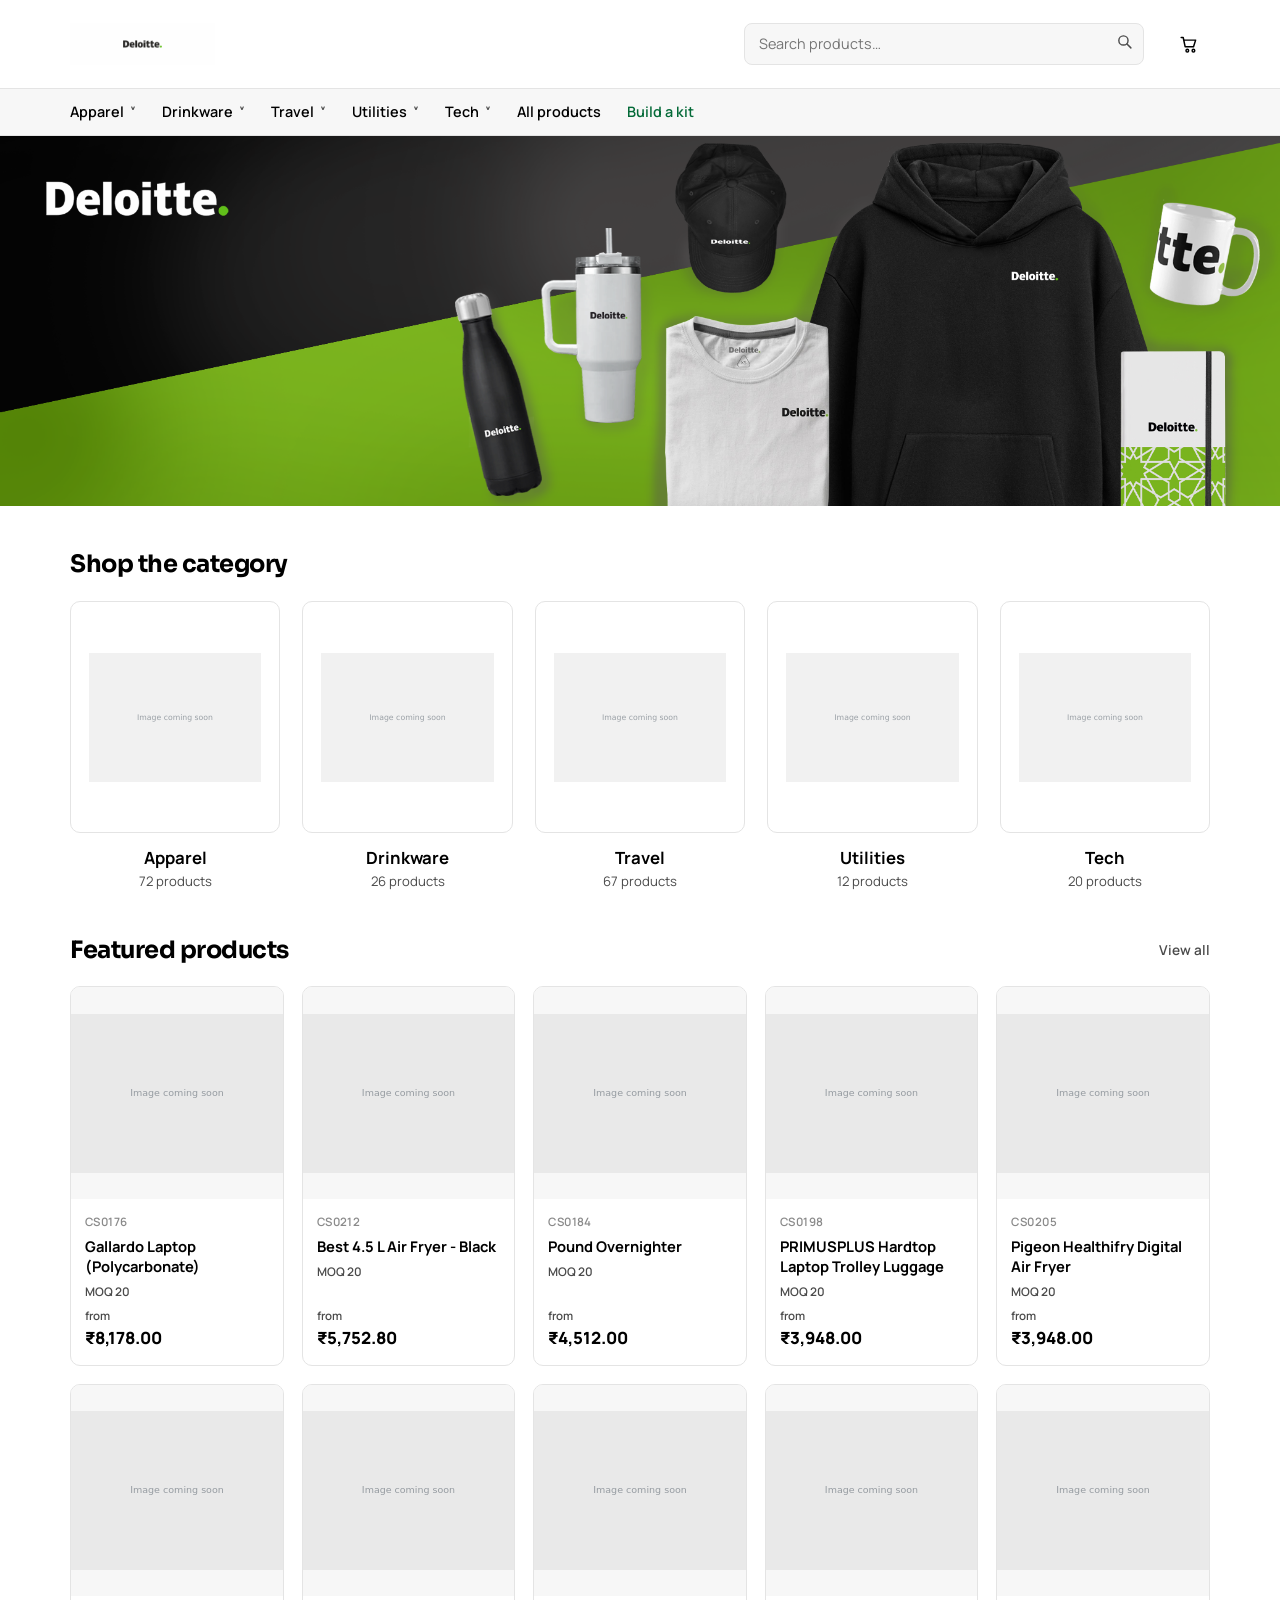
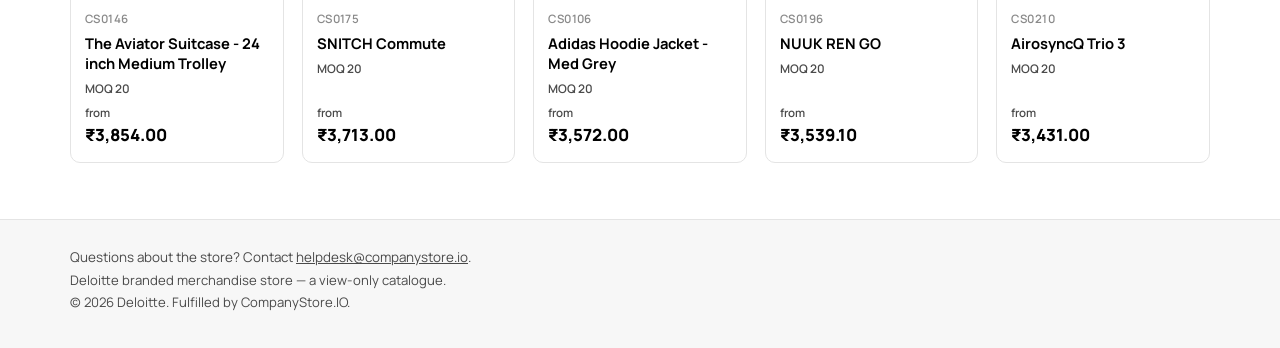
==== index.html @ 4c3ef9e9 "Deloitte B2B view-only catalogue" ====
<!doctype html>
<html lang="en">
<head>
<meta charset="utf-8">
<meta name="viewport" content="width=device-width,initial-scale=1">
<meta name="robots" content="noindex,nofollow">
<title>Deloitte Merchandise Store</title>
<link rel="preconnect" href="https://fonts.googleapis.com">
<link rel="preconnect" href="https://fonts.gstatic.com" crossorigin>
<link href="https://fonts.googleapis.com/css2?family=Sora:wght@400;500;600;700;800&family=Manrope:wght@400;500;600;700&display=swap" rel="stylesheet">
<link rel="stylesheet" href="assets/css/app.css">
</head>
<body>
<main>
  <section id="hero"></section>

  <div class="wrap">
    <div id="banners"></div>

    <section class="home-sec">
      <h2>Shop the category</h2>
      <div class="cat-tiles" id="cats"></div>
    </section>

    <section class="home-sec">
      <div class="row-between" style="margin-bottom:22px">
        <h2 style="margin:0">Featured products</h2>
        <a class="link-quiet" href="all.html">View all</a>
      </div>
      <div class="grid grid-5" id="featured"></div>
    </section>
  </div>
</main>

<script src="assets/js/app.js"></script>
<script>
(async function () {
  await Catalog.load();
  mount();
  paintHero();
  paintBanners();

  const counts = {};
  for (const p of Catalog.products) counts[p.category] = (counts[p.category] || 0) + 1;

  /* Each category is shown by its dearest product, which is reliably the one
     photographed well enough to carry a tile. */
  document.getElementById('cats').append(...Catalog.categories.map(c => {
    const rep = Catalog.products
      .filter(p => p.category === c.slug)
      .sort((a, b) => b.base_price - a.base_price)[0];
    return el('a', { class: 'cat-tile', href: 'category.html?cat=' + encodeURIComponent(c.slug) },
      el('div', { class: 'cat-tile-img' },
        rep ? el('img', { src: rep.image, alt: '', loading: 'lazy' }) : null),
      el('div', { class: 'cat-tile-label' }, c.label),
      el('div', { class: 'small muted' }, `${counts[c.slug] || 0} products`));
  }));

  // One representative product per subcategory, dearest first, capped at 10.
  const seen = new Set(), picks = [];
  for (const p of [...Catalog.products].sort((a, b) => b.base_price - a.base_price)) {
    if (seen.has(p.subcategory)) continue;
    seen.add(p.subcategory);
    picks.push(p);
    if (picks.length === 10) break;
  }
  document.getElementById('featured').append(...picks.map(productCard));
})();

/* First active banner is the hero. Falls back to the settings copy, then to
   hard-coded text, so the page never renders empty. */
function paintHero() {
  const b = Site.banners[0];
  const host = document.getElementById('hero');

  /* Banner artwork carries its own headline, body copy and logo, so it is
     shown whole rather than darkened into a backdrop for a second set of the
     same words. Several banners with artwork become a carousel; one is just a
     picture. Without artwork the page still needs the typeset hero below. */
  const art = Site.banners.filter(x => x.image_url);
  if (art.length) {
    host.className = 'hero-art';
    const slides = art.map((s, i) => {
      const img = el('img', { src: s.image_url, alt: s.title || 'Deloitte Merchandise Store',
        loading: i ? 'lazy' : 'eager' });
      const slide = s.link_url
        ? el('a', { class: 'hero-slide' + (i ? '' : ' on'), href: s.link_url }, img)
        : el('div', { class: 'hero-slide' + (i ? '' : ' on') }, img);
      host.append(slide);
      return slide;
    });

    if (art.length > 1) {
      let at = 0;
      const dots = art.map((s, i) => el('button', {
        class: 'hero-dot' + (i ? '' : ' on'), type: 'button',
        'aria-label': 'Banner ' + (i + 1), onclick: () => show(i),
      }));
      const show = i => {
        at = i;
        slides.forEach((sl, n) => sl.classList.toggle('on', n === i));
        dots.forEach((d, n) => d.classList.toggle('on', n === i));
      };
      host.append(el('div', { class: 'hero-dots' }, dots));
      setInterval(() => show((at + 1) % art.length), 6000);
    }
    return;
  }

  host.className = 'hero';
  host.append(el('div', { class: 'wrap' },
    el('img', { class: 'hero-logo', alt: 'SecondHQ',
      src: Site.get('logo_white_url', 'assets/brand/logo-white.png') }),
    el('h1', {}, (b && b.title) || Site.get('hero_title', 'CompanyStore branded merchandise')),
    el('p', {}, (b && b.subtitle) || Site.get('hero_subtitle',
      'Browse the approved catalogue. Sign in at checkout to raise an order for approval.')),
    b && b.link_url
      ? el('a', { class: 'btn', href: b.link_url, style: 'margin-top:18px' }, 'Browse')
      : null));
}

/* Any banners after the first render as a promo row. */
function paintBanners() {
  const rest = Site.banners.slice(1);
  const host = document.getElementById('banners');
  if (!rest.length) return;
  host.className = 'promo-grid';
  host.append(...rest.map(b => el('a', {
    class: 'promo', href: b.link_url || '#',
    style: b.image_url ? `background-image:linear-gradient(rgba(0,21,61,.55),rgba(0,21,61,.55)),url(${b.image_url})` : '',
  }, el('div', {}, el('h3', {}, b.title || ''), el('p', { class: 'small' }, b.subtitle || '')))));
}
</script>
</body>
</html>
---- assets/css/app.css ----
/* CompanyStore B2B store.
   Palette sampled live from secondhq.com (DOM computed-style inspection,
   2026-09-03), not a redraw: the logo mark itself renders at #3401FF, page
   surfaces sit in a dark navy/slate range, secondary links run a cooler
   royal blue, and neutrals are cool slates rather than true greys. Token
   *names* are kept from the previous (CompanyStore) build so the rest of this file,
   and every page that references var(--brand) etc., did not need to change
   — only the values did. */

:root {
  --brand: #26890D;       /* Deloitte accessible green (buttons/links) */
  --brand-dark: #1C6B0A;
  --brand-deep: #046A38;
  --brand-bright: #86BC25;/* Deloitte signature green (accents) */
  --ink: #000000;         /* Deloitte black — hero/dark surfaces */
  --ink-soft: #1A1A1A;
  --grey: #8A8A8A;
  --off: #F7F7F7;
  --tint: #EAF3DF;        /* light green tint */
  --line: #E4E4E4;
  --muted: #4A4A4A;
  --radius: 10px;
  --shadow: 0 1px 3px rgba(0, 0, 0, .07), 0 8px 24px rgba(0, 0, 0, .06);
}

* { box-sizing: border-box; }

html { -webkit-text-size-adjust: 100%; }

body {
  margin: 0;
  font-family: Manrope, -apple-system, BlinkMacSystemFont, 'Segoe UI', sans-serif;
  color: var(--ink);
  background: #fff;
  font-size: 15px;
  line-height: 1.55;
  display: flex;
  flex-direction: column;
  min-height: 100vh;
}

main { flex: 1; }

a { color: var(--ink); text-decoration: none; }
a:hover { color: var(--brand); }

/* secondhq.com sets headlines in Arboria, a licensed font we can't legally
   embed from a CDN. Sora is the closest freely-licensed match: a bold,
   geometric grotesque with the same squared, confident letterforms. */
h1, h2, h3, h4 { margin: 0 0 .5rem; font-family: Sora, Manrope, sans-serif; font-weight: 700; letter-spacing: -.02em; line-height: 1.2; }
h1 { font-size: 2rem; }
h2 { font-size: 1.35rem; }
h3 { font-size: 1.05rem; }

.wrap { width: 100%; max-width: 1180px; margin: 0 auto; padding: 0 20px; }
.hidden { display: none !important; }
.muted { color: var(--muted); }
.small { font-size: .82rem; }
.mono { font-variant-numeric: tabular-nums; }
.right { text-align: right; }
.center { text-align: center; }
.stack > * + * { margin-top: 1rem; }
.row { display: flex; gap: 12px; align-items: center; }
.row-between { display: flex; gap: 12px; align-items: center; justify-content: space-between; }
.grow { flex: 1; }

/* ------------------------------------------------------------------ header */

.site-head {
  border-bottom: 1px solid var(--line);
  background: #fff;
  position: sticky;
  top: 0;
  z-index: 40;
}

.head-inner { display: flex; align-items: center; gap: 28px; height: 68px; }

.brand { display: flex; align-items: center; gap: 11px; }
.brand-logo { height: 26px; width: auto; display: block; }
.brand-sub { font-size: .78rem; color: var(--muted); font-weight: 600; text-transform: uppercase; letter-spacing: .08em; }

.nav { display: flex; gap: 22px; flex: 1; }
.nav a { font-weight: 600; font-size: .92rem; padding: 6px 0; border-bottom: 2px solid transparent; }
.nav a.on, .nav a:hover { border-bottom-color: var(--brand); color: var(--ink); }

.head-right { display: flex; align-items: center; gap: 18px; }
.who { display: flex; align-items: center; gap: 12px; }
.who-name { font-size: .85rem; font-weight: 600; }
.link-quiet { font-size: .85rem; color: var(--muted); font-weight: 600; }
.link-quiet:hover { color: var(--brand); }

.cart-btn {
  display: inline-flex; align-items: center; gap: 8px;
  background: var(--ink); color: #fff;
  padding: 9px 16px; border-radius: var(--radius);
  font-weight: 700; font-size: .85rem;
}
.cart-btn:hover { background: var(--brand); color: #fff; }
.pill {
  background: var(--brand); color: #fff; border-radius: 999px;
  min-width: 20px; height: 20px; padding: 0 6px;
  display: inline-flex; align-items: center; justify-content: center;
  font-size: .72rem; font-weight: 800;
}
.cart-btn .pill { background: var(--brand); color: #fff; }

/* ------------------------------------------------------------------ footer */

.site-foot { border-top: 1px solid var(--line); margin-top: 64px; padding: 22px 0; background: var(--off); }
.foot-inner { display: flex; justify-content: space-between; font-size: .82rem; color: var(--muted); }

/* -------------------------------------------------------------------- hero */

.hero { background: var(--ink); color: #fff; padding: 52px 0 56px; }
.hero h1 { color: #fff; font-size: 2.4rem; max-width: 640px; }
.hero p { color: var(--grey); max-width: 560px; margin: 0; }
.hero .bar { width: 56px; height: 4px; background: var(--brand); margin-bottom: 20px; }
.hero-logo { height: 40px; width: auto; display: block; margin-bottom: 22px; }

/* Hero that is one piece of artwork rather than typeset copy over a photo. */
.hero-art { display: block; background: var(--ink); }
.hero-art img { display: block; width: 100%; height: auto; }
.hero-art .wrap { padding: 18px 0 4px; }

.cat-grid { display: grid; grid-template-columns: repeat(4, 1fr); gap: 16px; margin: 32px 0; }
.cat-card {
  border: 1px solid var(--line); border-radius: var(--radius);
  padding: 20px; background: #fff; transition: .15s;
}
.cat-card:hover { border-color: var(--brand); box-shadow: var(--shadow); }
.cat-card h3 { margin-bottom: 2px; }
.cat-card .small { color: var(--muted); }

/* ------------------------------------------------------------------- cards */

.grid { display: grid; grid-template-columns: repeat(4, 1fr); gap: 18px; }

.card {
  border: 1px solid var(--line); border-radius: var(--radius);
  overflow: hidden; background: #fff; display: flex; flex-direction: column;
  transition: .15s;
}
.card:hover { box-shadow: var(--shadow); border-color: var(--grey); }

.card-img {
  aspect-ratio: 1; background: var(--off);
  display: flex; align-items: center; justify-content: center; overflow: hidden;
}
.card-img img { width: 100%; height: 100%; object-fit: contain; mix-blend-mode: multiply; }

.card-body { padding: 14px; display: flex; flex-direction: column; gap: 6px; flex: 1; }
.card-name { font-weight: 700; font-size: .92rem; line-height: 1.35; }
.card-sku { font-size: .72rem; color: var(--grey); font-weight: 600; letter-spacing: .04em; }
.card-price { font-weight: 800; font-size: 1.05rem; margin-top: auto; }
.card-price .from { font-size: .72rem; color: var(--muted); font-weight: 600; display: block; }
.card-moq { font-size: .74rem; color: var(--muted); font-weight: 600; }

.tag {
  display: inline-block; align-self: flex-start; background: var(--tint); color: var(--brand);
  border-radius: 4px; padding: 2px 7px; font-size: .68rem;
  font-weight: 800; letter-spacing: .05em; text-transform: uppercase;
}

/* ----------------------------------------------------------------- product */

.pdp { display: grid; grid-template-columns: 1fr 1fr; gap: 44px; margin: 32px 0; align-items: start; }
.pdp > * { min-width: 0; }
.pdp-img { background: var(--off); border-radius: var(--radius); aspect-ratio: 1; position: sticky; top: 88px; display: flex; align-items: center; justify-content: center; }
.pdp-img img { width: 92%; height: 92%; object-fit: contain; mix-blend-mode: multiply; }

.spec-table { width: 100%; border-collapse: collapse; font-size: .88rem; }
.spec-table td { padding: 7px 0; border-bottom: 1px solid var(--line); vertical-align: top; }
.spec-table td:first-child { color: var(--muted); font-weight: 600; width: 38%; }

.tier-table { width: 100%; border-collapse: collapse; font-size: .88rem; margin-top: 8px; }
.tier-table th { text-align: left; font-size: .7rem; text-transform: uppercase; letter-spacing: .06em; color: var(--muted); padding: 8px 10px; border-bottom: 1px solid var(--line); }
.tier-table td { padding: 9px 10px; border-bottom: 1px solid var(--line); }
.tier-table tr.on { background: var(--tint); }
.tier-table tr.on td { font-weight: 800; }
.tier-table tr.on td:first-child::before { content: '▸ '; color: var(--brand); }

.size-grid { display: flex; flex-wrap: wrap; gap: 8px; }
.size-box {
  border: 1px solid var(--line); border-radius: 8px; padding: 8px;
  width: 74px; text-align: center;
}
.size-box.has { border-color: var(--ink); }
.size-box label { display: block; font-weight: 800; font-size: .78rem; margin-bottom: 5px; }
.size-box input { width: 100%; border: 0; text-align: center; font-family: inherit; font-weight: 700; font-size: .9rem; padding: 3px 0; background: var(--off); border-radius: 5px; }
.size-box input:focus { outline: 2px solid var(--brand); }

/* ------------------------------------------------------------------ inputs */

.btn {
  display: inline-flex; align-items: center; justify-content: center; gap: 8px;
  background: var(--brand); color: #fff; border: 0;
  padding: 12px 22px; border-radius: var(--radius);
  font-family: inherit; font-weight: 700; font-size: .92rem; cursor: pointer;
  transition: .15s;
}
.btn:hover { background: var(--brand-dark); color: #fff; }
.btn:disabled { background: var(--grey); cursor: not-allowed; }
.btn-dark { background: var(--ink); }
.btn-dark:hover { background: var(--ink-soft); }
.btn-ghost { background: #fff; color: var(--ink); border: 1px solid var(--line); }
.btn-ghost:hover { background: var(--off); color: var(--ink); border-color: var(--grey); }
.btn-sm { padding: 7px 13px; font-size: .8rem; }
.btn-block { width: 100%; }

label.field { display: block; margin-bottom: 14px; }
label.field > span { display: block; font-size: .78rem; font-weight: 700; margin-bottom: 5px; text-transform: uppercase; letter-spacing: .04em; color: var(--muted); }
label.field > span .req { color: var(--brand); }

input[type=text], input[type=email], input[type=password], input[type=tel],
input[type=number], input[type=date], select, textarea {
  width: 100%; padding: 10px 12px;
  border: 1px solid var(--line); border-radius: 8px;
  font-family: inherit; font-size: .92rem; background: #fff; color: var(--ink);
}
input:focus, select:focus, textarea:focus { outline: 0; border-color: var(--brand); box-shadow: 0 0 0 3px var(--tint); }
textarea { min-height: 92px; resize: vertical; }
input[type=file] { font-size: .85rem; }

.form-grid { display: grid; grid-template-columns: 1fr 1fr; gap: 0 16px; }
.form-grid .full { grid-column: 1 / -1; }

/* ------------------------------------------------------------------ panels */

.panel { border: 1px solid var(--line); border-radius: var(--radius); padding: 22px; background: #fff; }
.panel + .panel { margin-top: 18px; }
.panel h2 { font-size: 1.05rem; margin-bottom: 14px; padding-bottom: 10px; border-bottom: 1px solid var(--line); }

.note { background: var(--tint); border-left: 3px solid var(--brand); padding: 12px 14px; border-radius: 0 8px 8px 0; font-size: .87rem; }
.note-quiet { background: var(--off); border-left-color: var(--grey); }

.totals { width: 100%; border-collapse: collapse; }
.totals td { padding: 7px 0; }
.totals td:last-child { text-align: right; font-variant-numeric: tabular-nums; font-weight: 600; }
.totals tr.grand td { border-top: 2px solid var(--ink); padding-top: 12px; font-size: 1.2rem; font-weight: 800; }

/* ------------------------------------------------------------------- table */

.tbl { width: 100%; border-collapse: collapse; font-size: .88rem; }
.tbl th { text-align: left; font-size: .7rem; text-transform: uppercase; letter-spacing: .06em; color: var(--muted); padding: 10px; border-bottom: 1px solid var(--line); white-space: nowrap; }
.tbl td { padding: 12px 10px; border-bottom: 1px solid var(--line); vertical-align: middle; }
.tbl tbody tr:hover { background: var(--off); }
.tbl .num { text-align: right; font-variant-numeric: tabular-nums; }

.thumb { width: 52px; height: 52px; object-fit: contain; background: var(--off); border-radius: 6px; mix-blend-mode: multiply; }

.qty-in { width: 76px; text-align: center; }

.status {
  display: inline-block; padding: 3px 10px; border-radius: 999px;
  font-size: .72rem; font-weight: 800; text-transform: uppercase; letter-spacing: .04em;
  background: var(--off); color: var(--muted); border: 1px solid var(--line);
}
.status.pending { background: var(--tint); color: var(--brand); border-color: #B6E1F7; }
.status.approved { background: var(--ink); color: #fff; border-color: var(--ink); }
.status.rejected { background: var(--brand); color: #fff; border-color: var(--brand); }
.status.closed { background: var(--off); color: var(--ink); border-color: var(--grey); }

/* ------------------------------------------------------------------- toast */

.toast {
  position: fixed; left: 50%; bottom: 28px; transform: translate(-50%, 20px);
  background: var(--ink); color: #fff; padding: 13px 20px;
  border-radius: var(--radius); font-weight: 600; font-size: .88rem;
  opacity: 0; transition: .25s; z-index: 100; max-width: 90vw;
  box-shadow: 0 8px 30px rgba(0, 0, 0, .25);
}
.toast.show { opacity: 1; transform: translate(-50%, 0); }
.toast-error { background: var(--brand); }

/* -------------------------------------------------------------------- misc */

.crumbs { font-size: .8rem; color: var(--muted); margin: 20px 0 6px; font-weight: 600; }
.crumbs a { color: var(--muted); }
.crumbs a:hover { color: var(--brand); }

.page-head { margin: 8px 0 24px; padding-bottom: 16px; border-bottom: 1px solid var(--line); }

.filters { display: flex; gap: 8px; flex-wrap: wrap; margin-bottom: 22px; }
.chip {
  border: 1px solid var(--line); background: #fff; border-radius: 999px;
  padding: 6px 15px; font-size: .82rem; font-weight: 600; cursor: pointer;
  font-family: inherit; color: var(--ink);
}
.chip.on { background: var(--ink); color: #fff; border-color: var(--ink); }
.chip:hover:not(.on) { border-color: var(--brand); color: var(--brand); }

.narrow { max-width: 460px; margin: 56px auto; }
.mid { max-width: 780px; margin: 0 auto; }

.empty { text-align: center; padding: 72px 20px; color: var(--muted); }
.empty h2 { color: var(--ink); }

.drop {
  border: 2px dashed var(--line); border-radius: var(--radius);
  padding: 26px; text-align: center; cursor: pointer; background: var(--off);
}
.drop:hover, .drop.over { border-color: var(--brand); background: var(--tint); }
.file-row { display: flex; align-items: center; gap: 10px; padding: 8px 0; border-bottom: 1px solid var(--line); font-size: .85rem; }

@media (max-width: 900px) {
  .grid, .cat-grid { grid-template-columns: repeat(2, 1fr); }
  .pdp, .form-grid { grid-template-columns: 1fr; }
  /* The image is sticky so it stays beside the buy panel on a wide screen.
     Once the grid is one column there is nothing beside it, so sticky just
     drags the image down over the copy underneath. */
  .pdp-img { position: static; top: auto; }
  .nav { display: none; }
  .head-inner { gap: 14px; }
}

/* Homepage promo banners, everything after the hero. */
.promo-grid { display: grid; grid-template-columns: repeat(auto-fit, minmax(260px, 1fr)); gap: 16px; margin: 28px 0 0; }
.promo {
  min-height: 150px; border-radius: var(--radius); padding: 22px;
  display: flex; align-items: flex-end; color: #fff; background: var(--ink);
  background-size: cover; background-position: center;
}
.promo h3 { color: #fff; margin: 0 0 2px; }
.promo p { margin: 0; color: rgba(255, 255, 255, .82); }
.promo:hover { color: #fff; opacity: .93; }

/* ------------------------------------------------------------ filter bar */
.fbar { display: flex; flex-wrap: wrap; gap: 14px; align-items: flex-end;
        background: #fff; border: 1px solid var(--line); border-radius: var(--radius);
        box-shadow: var(--shadow); padding: 14px 16px; margin-bottom: 18px; }
.fbar-fld { display: flex; flex-direction: column; gap: 5px; }
.fbar-fld > span { font-size: .68rem; font-weight: 800; letter-spacing: .07em;
                   text-transform: uppercase; color: var(--muted); }
.fbar-fld input, .fbar-fld select { padding: 9px 11px; border: 1.5px solid var(--line);
  border-radius: 8px; font-family: inherit; font-size: .9rem; background: var(--off); color: var(--ink); }
.fbar-fld input:focus, .fbar-fld select:focus { outline: none; border-color: var(--brand);
  background: #fff; box-shadow: 0 0 0 3px rgba(0, 156, 222, .15); }
.fbar-fld #fq { min-width: 240px; }
.fbar-fld #fmoq { width: 90px; }
.fbar-range { display: flex; align-items: center; gap: 6px; }
.fbar-range input { width: 86px; }
.fbar-range i { color: var(--muted); font-style: normal; }
.fbar-count { font-size: .85rem; color: var(--muted); margin-bottom: 12px; }
@media (max-width: 720px) {
  .fbar { flex-direction: column; align-items: stretch; }
  .fbar-fld #fq { min-width: 0; width: 100%; }
  .fbar > .btn { margin-left: 0 !important; }
}

/* --------------------------------------------------------- kit builder */
.nav-kit { font-weight: 800; color: var(--brand-deep); }
.kit-form { display: flex; flex-wrap: wrap; gap: 14px; align-items: flex-end;
            background: #fff; border: 1px solid var(--line); border-radius: var(--radius);
            box-shadow: var(--shadow); padding: 16px 18px; margin-bottom: 18px; }
.kit { border: 1px solid var(--line); border-radius: var(--radius); background: #fff;
       box-shadow: var(--shadow); margin-bottom: 16px; overflow: hidden; }
.kit-head { display: flex; justify-content: space-between; align-items: center; gap: 12px;
            padding: 12px 16px; background: var(--off); border-bottom: 1px solid var(--line);
            flex-wrap: wrap; }
.kit-items { display: grid; gap: 12px; padding: 16px;
             grid-template-columns: repeat(auto-fill, minmax(140px, 1fr)); }
.kit-item { border: 1px solid var(--line); border-radius: 10px; padding: 10px;
            text-align: center; position: relative; }
.kit-item img { width: 100%; height: 90px; object-fit: contain;
                background: var(--off); border-radius: 6px; display: block; }
.kit-item .kn { font-size: 12px; font-weight: 700; margin-top: 7px; line-height: 1.25;
                display: -webkit-box; -webkit-line-clamp: 2; -webkit-box-orient: vertical; overflow: hidden; }
.kit-item .kp { font-size: 12px; color: var(--muted); margin-top: 3px; }
.kit-item .kx { position: absolute; top: -8px; right: -8px; width: 22px; height: 22px;
                border-radius: 50%; border: 1px solid var(--line); background: #fff;
                color: #D93025; cursor: pointer; font-size: 12px; line-height: 1; }
.kit-foot { display: flex; justify-content: space-between; align-items: center; gap: 12px;
            padding: 12px 16px; border-top: 1px solid var(--line); flex-wrap: wrap; }
.kit-per { font-size: 1.05rem; font-weight: 800; }
.size-split { display: grid; gap: 10px; margin-top: 12px;
              grid-template-columns: repeat(auto-fill, minmax(92px, 1fr)); }
.size-split label { display: flex; flex-direction: column; gap: 4px; font-size: .75rem;
                    font-weight: 700; color: var(--muted); }
.size-split input { padding: 7px 9px; border: 1.5px solid var(--line); border-radius: 8px;
                    font-family: inherit; }
.note-warn { border-left: 3px solid #D93025; }

/* ------------------------------------------------- kit item actions + picker */
.kit-item .kit-acts { display: flex; gap: 6px; margin-top: 8px; }
.kit-rep { flex: 1; border: 1px solid var(--line); background: #fff; border-radius: 8px;
           padding: 6px 8px; font: inherit; font-size: .72rem; font-weight: 700;
           color: var(--ink); cursor: pointer; }
.kit-rep:hover { background: var(--tint); border-color: var(--brand); }
.kit-rem { width: 30px; border: 1px solid var(--line); background: #fff; border-radius: 8px;
           color: #D93025; cursor: pointer; font-size: 1rem; line-height: 1; }
.kit-rem:hover { background: #D93025; color: #fff; border-color: #D93025; }
.kit-add { border: 2px dashed var(--line); border-radius: 10px; background: var(--off);
           display: flex; flex-direction: column; align-items: center; justify-content: center;
           gap: 4px; cursor: pointer; font: inherit; font-size: .8rem; font-weight: 700;
           color: var(--brand-deep); min-height: 150px; }
.kit-add:hover { border-color: var(--brand); background: var(--tint); }
.kit-add .plus { font-size: 1.5rem; line-height: 1; }

.kmodal { position: fixed; inset: 0; background: rgba(0,21,61,.5); z-index: 90;
          display: flex; align-items: center; justify-content: center; padding: 24px; }
.kmodal-inner { background: #fff; border-radius: 14px; width: min(980px, 100%);
                max-height: 88vh; display: flex; flex-direction: column; padding: 20px; }
.kmodal-head { display: flex; justify-content: space-between; align-items: flex-start;
               gap: 12px; margin-bottom: 14px; }
.kmodal-head h3 { margin: 0 0 3px; }
.kmodal-foot { margin-top: 14px; text-align: center; }
.kmodal .pick-grid { flex: 1; overflow-y: auto; display: grid; gap: 12px; padding: 4px;
                     grid-template-columns: repeat(auto-fill, minmax(150px, 1fr)); }
.pick-tile { border: 1.5px solid var(--line); border-radius: 10px; padding: 10px;
             background: #fff; cursor: pointer; text-align: left; font: inherit; display: block; }
.pick-tile:hover { border-color: var(--brand); box-shadow: 0 0 0 3px rgba(0,156,222,.15); }
.pick-tile img { width: 100%; height: 84px; object-fit: contain; background: var(--off);
                 border-radius: 6px; display: block; margin-bottom: 8px; }
.pick-name { display: block; font-size: 12px; font-weight: 700; line-height: 1.25;
             -webkit-line-clamp: 2; -webkit-box-orient: vertical; display: -webkit-box; overflow: hidden; }
.pick-meta { display: block; font-size: 11px; color: var(--muted); margin-top: 3px; }
.pick-price { display: block; font-size: 13px; font-weight: 800; margin-top: 5px; }

/* -------------------------------------------------------------- analytics */
.stat-row { display: grid; gap: 12px; margin-bottom: 18px;
            grid-template-columns: repeat(auto-fit, minmax(150px, 1fr)); }
.stat { background: #fff; border: 1px solid var(--line); border-radius: var(--radius);
        box-shadow: var(--shadow); padding: 14px 16px; }
.stat-n { font-size: 1.5rem; font-weight: 800; letter-spacing: -.01em; }
.stat-l { font-size: .72rem; font-weight: 700; letter-spacing: .06em;
          text-transform: uppercase; color: var(--muted); margin-top: 4px; }
.an-two { display: grid; gap: 16px; grid-template-columns: 1fr 1fr; align-items: start; }
@media (max-width: 900px) { .an-two { grid-template-columns: 1fr; } }

.bars { display: flex; flex-direction: column; gap: 8px; }
.bar-row { display: grid; grid-template-columns: minmax(90px, 34%) 1fr auto;
           gap: 10px; align-items: center; }
.bar-label { font-size: .82rem; font-weight: 600; overflow: hidden;
             text-overflow: ellipsis; white-space: nowrap; }
.bar-track { background: var(--off); border-radius: 4px; height: 14px; overflow: hidden; }
.bar-fill { height: 100%; background: var(--brand); border-radius: 0 4px 4px 0; min-width: 2px; }
.bar-val { font-size: .78rem; color: var(--muted); white-space: nowrap; }
.spark { width: 100%; height: 96px; display: block; }

/* ------------------------------------------------- analytics product rows */
.prod-rows { display: flex; flex-direction: column; gap: 4px; }
.prod-row { display: grid; grid-template-columns: 22px 52px 1fr auto; gap: 12px;
            align-items: center; padding: 8px; border-radius: 10px;
            text-decoration: none; color: inherit; }
.prod-row:hover { background: var(--off); }
.prod-rank { font-size: .8rem; font-weight: 800; color: var(--muted); text-align: center; }
.prod-img { width: 52px; height: 52px; object-fit: contain; background: var(--off);
            border-radius: 8px; }
.prod-body { min-width: 0; }
.prod-name { display: block; font-size: .86rem; font-weight: 700; line-height: 1.25;
             overflow: hidden; text-overflow: ellipsis; white-space: nowrap; }
.prod-sku { display: block; font-size: .72rem; color: var(--muted); margin-top: 2px; }
.prod-val { font-size: .84rem; font-weight: 800; white-space: nowrap; }

/* ------------------------------------------------------------ switch */
.sw { display: inline-flex; align-items: center; gap: 9px; border: 0; padding: 0;
      background: none; font: inherit; cursor: pointer; color: var(--ink); }
.sw:disabled { opacity: .55; cursor: default; }
.sw-track { width: 38px; height: 22px; border-radius: 999px; background: var(--grey);
            position: relative; flex: none; transition: background .16s ease; }
.sw-knob { position: absolute; top: 3px; left: 3px; width: 16px; height: 16px;
           border-radius: 50%; background: #fff; transition: transform .16s ease;
           box-shadow: 0 1px 3px rgba(0, 21, 61, .35); }
.sw.on .sw-track { background: var(--brand); }
.sw.on .sw-knob { transform: translateX(16px); }
.sw-label { font-size: .82rem; font-weight: 700; }
.sw:not(.on) .sw-label { color: var(--muted); }
.sw:focus-visible { outline: 2px solid var(--brand); outline-offset: 3px; border-radius: 6px; }


/* ================================================== store chrome, CompanyStore layout
   Account strip, logo + search, category rail, then a footer that carries the
   service address and the firm's line. Mirrors the Magento store this replaces
   so the two do not read as different shops during the changeover. */

.site-head { position: static; border-bottom: 0; }

.util { background: var(--ink); color: #fff; }
.util-inner { display: flex; align-items: center; justify-content: flex-end;
              gap: 18px; height: 36px; font-size: .8rem; }
.util a { color: #fff; font-weight: 600; }
.util a:hover { color: var(--brand); }
.util-name { color: var(--grey); }
.util-btn { background: var(--brand); color: #fff; padding: 5px 14px; border-radius: 6px; font-weight: 700; }
.util-btn:hover { background: #fff; color: var(--ink); }

.head-inner { display: flex; align-items: center; gap: 24px; height: 88px; }
.brand-logo { height: 42px; }

.search { position: relative; flex: 1; max-width: 400px; margin-left: auto; }
.search input {
  width: 100%; padding: 9px 42px 9px 14px; font: inherit; font-size: .9rem;
  border: 1px solid var(--line); border-radius: 8px; background: var(--off);
}
.search input:focus { outline: none; background: #fff; border-color: var(--brand);
                      box-shadow: 0 0 0 3px rgba(0, 156, 222, .15); }
.search button { position: absolute; top: 4px; right: 4px; width: 32px; height: 30px;
                 display: flex; align-items: center; justify-content: center;
                 border: 0; background: none; color: var(--muted); cursor: pointer; }
.search button:hover { color: var(--brand); }

.head-icons { display: flex; align-items: center; gap: 4px; }
.icon-btn { position: relative; width: 42px; height: 42px; border-radius: 8px;
            display: flex; align-items: center; justify-content: center; color: var(--ink); }
.icon-btn:hover { background: var(--off); color: var(--brand); }
.icon-btn .pill { position: absolute; top: 2px; right: 0; }

.catnav { background: var(--off); border-top: 1px solid var(--line); border-bottom: 1px solid var(--line); }
.catnav-inner { display: flex; align-items: center; gap: 26px; height: 46px; overflow-x: auto; }
.catnav a { font-weight: 600; font-size: .9rem; white-space: nowrap; }
.catnav a.on, .catnav a:hover { color: var(--brand); }

/* ----------------------------------------------------------- hero carousel */

.hero-art { position: relative; background: var(--ink); }
.hero-slide { display: none; }
.hero-slide.on { display: block; }
.hero-slide img { display: block; width: 100%; height: auto; }
.hero-dots { position: absolute; left: 0; right: 0; bottom: 14px;
             display: flex; justify-content: center; gap: 9px; }
.hero-dot { width: 11px; height: 11px; padding: 0; border: 0; border-radius: 50%;
            background: rgba(255, 255, 255, .5); cursor: pointer; }
.hero-dot.on { background: #fff; }

/* -------------------------------------------------------- homepage sections */

.home-sec { margin-top: 44px; }
.home-sec h2 { font-size: 1.5rem; font-weight: 700; margin-bottom: 22px; }

/* Five categories once Trophies arrived, and a sixth is a sheet edit away. */
.cat-tiles { display: grid; grid-template-columns: repeat(auto-fit, minmax(200px, 1fr)); gap: 22px; }
.cat-tile { text-align: center; }
.cat-tile-img { height: 232px; padding: 18px; background: #fff;
                border: 1px solid var(--line); border-radius: var(--radius);
                display: flex; align-items: center; justify-content: center; }
.cat-tile:hover .cat-tile-img { border-color: var(--brand); box-shadow: var(--shadow); }
.cat-tile-img img { max-width: 100%; max-height: 100%; object-fit: contain; }
.cat-tile-label { margin-top: 12px; font-size: 1.05rem; font-weight: 700; }

.grid-5 { grid-template-columns: repeat(5, 1fr); }

/* ------------------------------------------------------------------ footer */

.site-foot { margin-top: 56px; padding: 26px 0 34px; }
.foot-inner { display: block; font-size: .84rem; color: var(--muted); line-height: 1.7; }
.foot-inner a { color: var(--muted); text-decoration: underline; }
.foot-inner a:hover { color: var(--brand); }
.foot-inner p { margin: 0; }
.foot-links { margin: 4px 0 14px; }
.foot-note { max-width: 900px; }
.foot-copy { margin-top: 12px; }

@media (max-width: 900px) {
  .head-inner { height: auto; flex-wrap: wrap; padding-top: 14px; padding-bottom: 14px; gap: 14px; }
  .search { order: 3; flex-basis: 100%; max-width: none; margin-left: 0; }
  .head-icons { margin-left: auto; }
  .cat-tiles, .grid-5 { grid-template-columns: repeat(2, 1fr); }
  .cat-tile-img { height: 170px; }
}


/* ------------------------------------------------ category rail, with menus */

.catnav-inner { overflow: visible; }
.catnav-item { position: relative; }
.catnav-top { display: inline-flex; align-items: center; gap: 6px;
              font-weight: 600; font-size: .9rem; white-space: nowrap; line-height: 46px; }
.catnav-top.on, .catnav-top:hover { color: var(--brand); }
.catnav-top .caret { font-size: .7rem; color: var(--muted); }

/* Hover opens it, focus-within keeps it open for the keyboard. */
.catnav-menu {
  display: none; position: absolute; top: 100%; left: -14px; z-index: 50;
  min-width: 196px; padding: 8px 0; background: #fff;
  border: 1px solid var(--line); border-top: 0; box-shadow: var(--shadow);
}
.catnav-item:hover .catnav-menu, .catnav-item:focus-within .catnav-menu { display: block; }
.catnav-menu a { display: block; padding: 9px 20px; font-size: .88rem; font-weight: 600; }
.catnav-menu a:hover { background: var(--off); color: var(--brand); }

/* --------------------------------------------------------- policy documents */

.doc-page { max-width: 860px; }
.doc-page h2 { font-size: 1.1rem; margin: 26px 0 8px; }
.doc-page p { margin: 0 0 12px; color: var(--muted); }
.doc-page ul { margin: 0 0 14px; padding-left: 20px; color: var(--muted); }
.doc-page li { margin-bottom: 6px; }
.doc-page a { color: var(--brand); text-decoration: underline; }
.doc-foot { margin-top: 34px; padding-top: 16px; border-top: 1px solid var(--line); }

/* ------------------------------------------------------------ progress bars */

.prog { height: 8px; border-radius: 999px; background: var(--off); overflow: hidden; }
.prog-fill { height: 100%; width: 0; background: var(--brand); border-radius: 999px;
             transition: width .18s linear; }
.file-prog { height: 5px; margin-top: 6px; }
.prog-text { margin-top: 8px; }


/* ------------------------------------------------------------- mobile menu */

.burger { display: none; width: 42px; height: 42px; margin-left: -6px; padding: 0;
          align-items: center; justify-content: center; border: 0; border-radius: 8px;
          background: none; color: var(--ink); cursor: pointer; }
.burger:hover { background: var(--off); color: var(--brand); }

.menu-shade { position: fixed; inset: 0; z-index: 80; background: rgba(0, 21, 61, .45); }
.menu-panel { width: min(320px, 86vw); height: 100%; background: #fff;
              display: flex; flex-direction: column; box-shadow: 0 0 40px rgba(0, 21, 61, .25); }
.menu-head { display: flex; align-items: center; justify-content: space-between;
             padding: 16px 18px; border-bottom: 1px solid var(--line); }
.menu-title { font-weight: 800; letter-spacing: .04em; text-transform: uppercase;
              font-size: .78rem; color: var(--muted); }
.menu-x { border: 0; background: none; color: var(--ink); cursor: pointer; padding: 4px; display: flex; }
.menu-x:hover { color: var(--brand); }
.menu-body { flex: 1; overflow-y: auto; padding: 8px 0 24px; }
.menu-group { padding: 8px 0; border-bottom: 1px solid var(--line); }
.menu-group:last-child { border-bottom: 0; }
.menu-cat { display: block; padding: 11px 20px; font-weight: 700; font-size: .98rem; }
.menu-cat.on, .menu-cat:hover { color: var(--brand); }
.menu-sub { display: block; padding: 8px 20px 8px 34px; font-size: .9rem; color: var(--muted); }
.menu-sub:hover { color: var(--brand); }

@media (max-width: 900px) {
  .burger { display: flex; }
  .catnav { display: none; }
  .head-inner { flex-wrap: wrap; }
  .brand { margin-right: auto; }
}

/* ---------------------------------------------------------- below-MOQ flag */

.warn {
  background: #FFF8E1; border: 1px solid #F2D680; color: #6B4E00;
  border-radius: var(--radius); padding: 12px 14px; font-size: .88rem; line-height: 1.5;
}
.warn strong { color: #5A4200; }
.warn a { color: #5A4200; text-decoration: underline; }
.tag-warn { background: #FFF1C2; color: #6B4E00; border-radius: 999px;
            padding: 2px 9px; font-size: .72rem; font-weight: 800; display: inline-block; }


/* No price to show. The markup mirrors a priced card exactly and the text is
   blank, so this must NOT restyle anything — any font-size of its own would
   change the reserved height and leave the grid rows uneven. */
.card-price-poa { visibility: hidden; }
.poa-panel {
  border: 1px solid var(--line); border-left: 3px solid var(--brand);
  border-radius: var(--radius); padding: 16px 18px; margin: 4px 0 8px;
}
.poa-panel strong { display: block; font-size: 1.15rem; margin-bottom: 4px; }
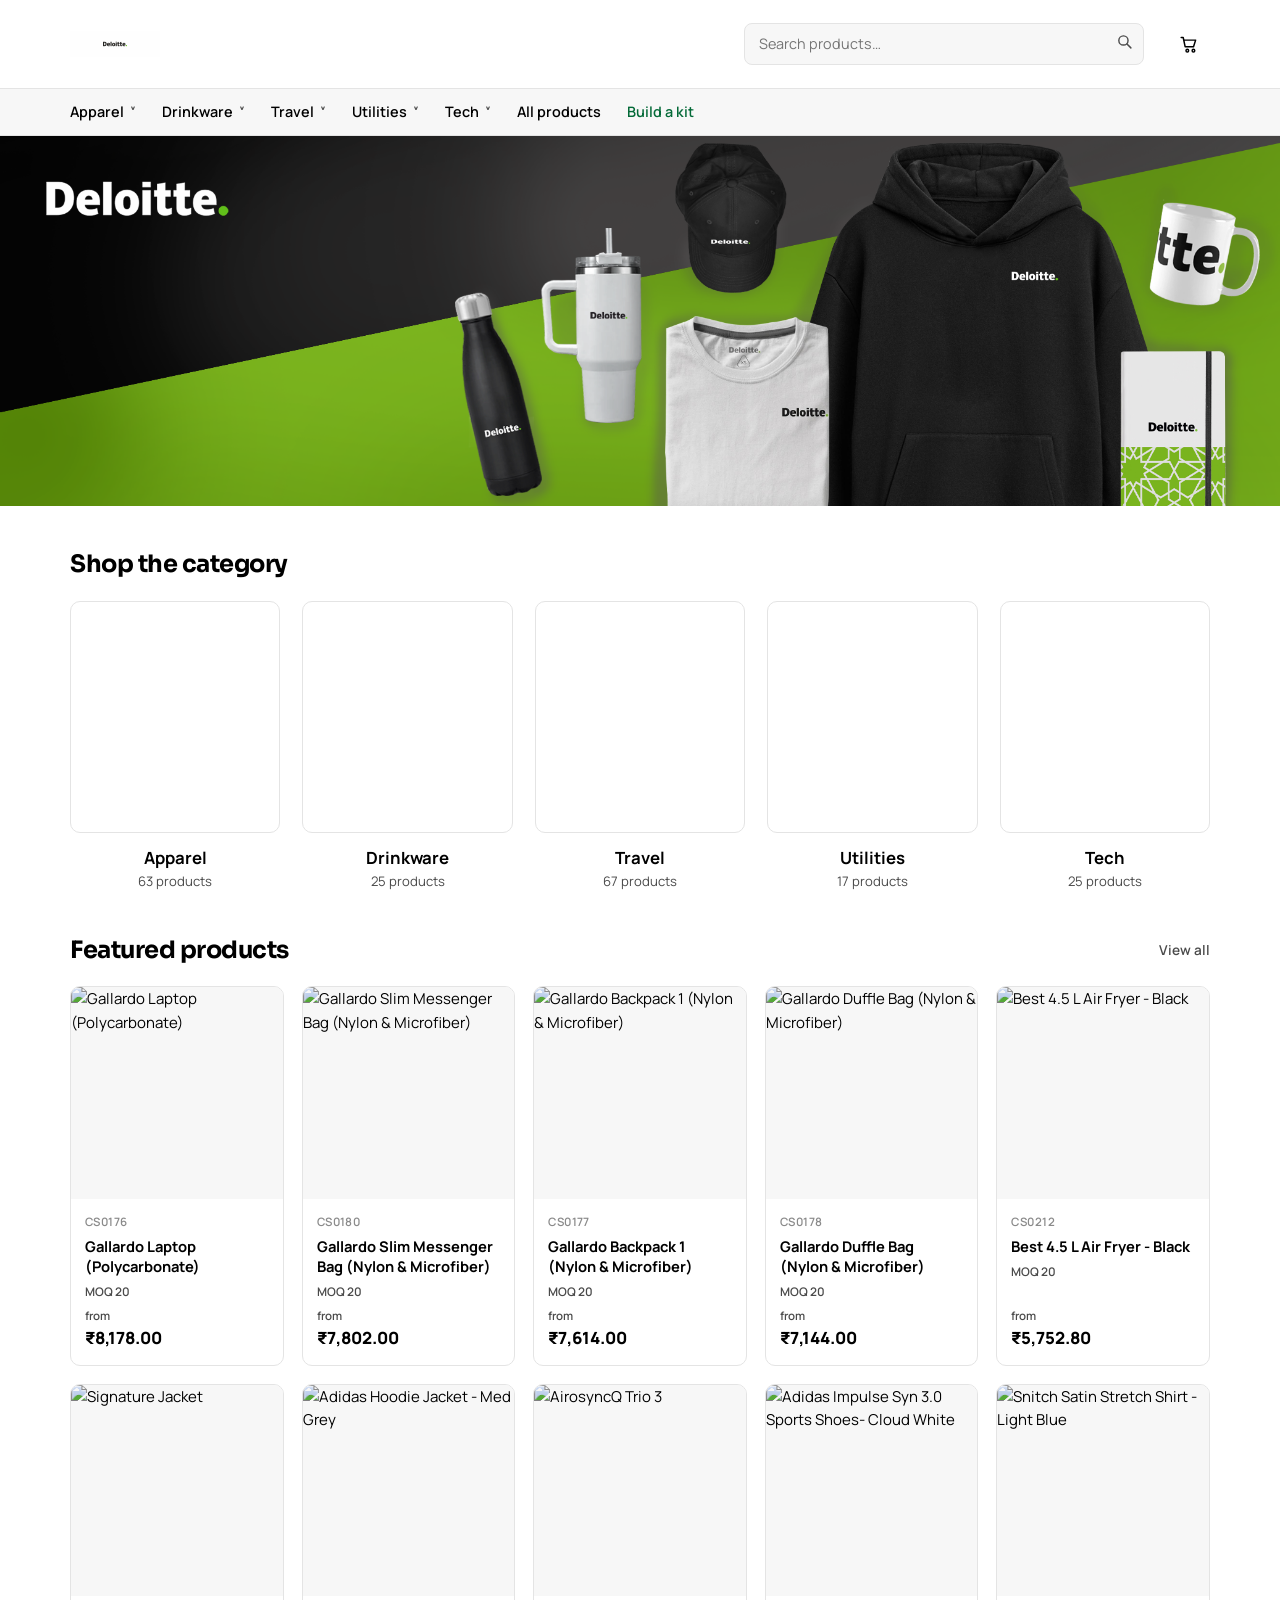
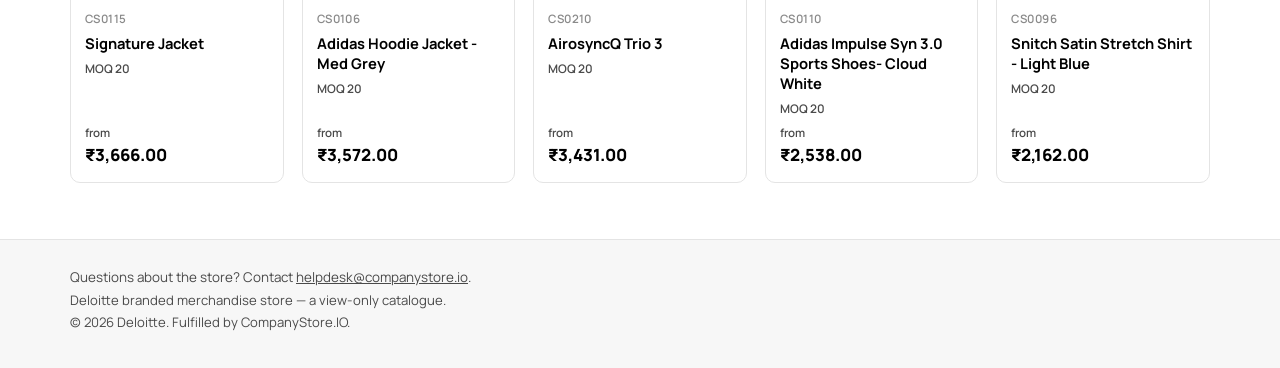
==== commit cc512091: "images" ====
--- a/index.html
+++ b/index.html
@@ -46,8 +46,9 @@
   /* Each category is shown by its dearest product, which is reliably the one
      photographed well enough to carry a tile. */
   document.getElementById('cats').append(...Catalog.categories.map(c => {
-    const rep = Catalog.products
-      .filter(p => p.category === c.slug)
+    const inCat = Catalog.products.filter(p => p.category === c.slug);
+    const withImg = inCat.filter(p => p.image && !String(p.image).startsWith('data:'));
+    const rep = (withImg.length ? withImg : inCat)
       .sort((a, b) => b.base_price - a.base_price)[0];
     return el('a', { class: 'cat-tile', href: 'category.html?cat=' + encodeURIComponent(c.slug) },
       el('div', { class: 'cat-tile-img' },
--- a/assets/css/app.css
+++ b/assets/css/app.css
@@ -77,7 +77,7 @@
 .head-inner { display: flex; align-items: center; gap: 28px; height: 68px; }
 
 .brand { display: flex; align-items: center; gap: 11px; }
-.brand-logo { height: 26px; width: auto; display: block; }
+.brand-logo { height: 20px; width: auto; display: block; }
 .brand-sub { font-size: .78rem; color: var(--muted); font-weight: 600; text-transform: uppercase; letter-spacing: .08em; }
 
 .nav { display: flex; gap: 22px; flex: 1; }
@@ -116,7 +116,7 @@
 .hero h1 { color: #fff; font-size: 2.4rem; max-width: 640px; }
 .hero p { color: var(--grey); max-width: 560px; margin: 0; }
 .hero .bar { width: 56px; height: 4px; background: var(--brand); margin-bottom: 20px; }
-.hero-logo { height: 40px; width: auto; display: block; margin-bottom: 22px; }
+.hero-logo { height: 28px; width: auto; display: block; margin-bottom: 22px; }
 
 /* Hero that is one piece of artwork rather than typeset copy over a photo. */
 .hero-art { display: block; background: var(--ink); }
@@ -486,7 +486,7 @@
 .util-btn:hover { background: #fff; color: var(--ink); }
 
 .head-inner { display: flex; align-items: center; gap: 24px; height: 88px; }
-.brand-logo { height: 42px; }
+.brand-logo { height: 26px; }
 
 .search { position: relative; flex: 1; max-width: 400px; margin-left: auto; }
 .search input {
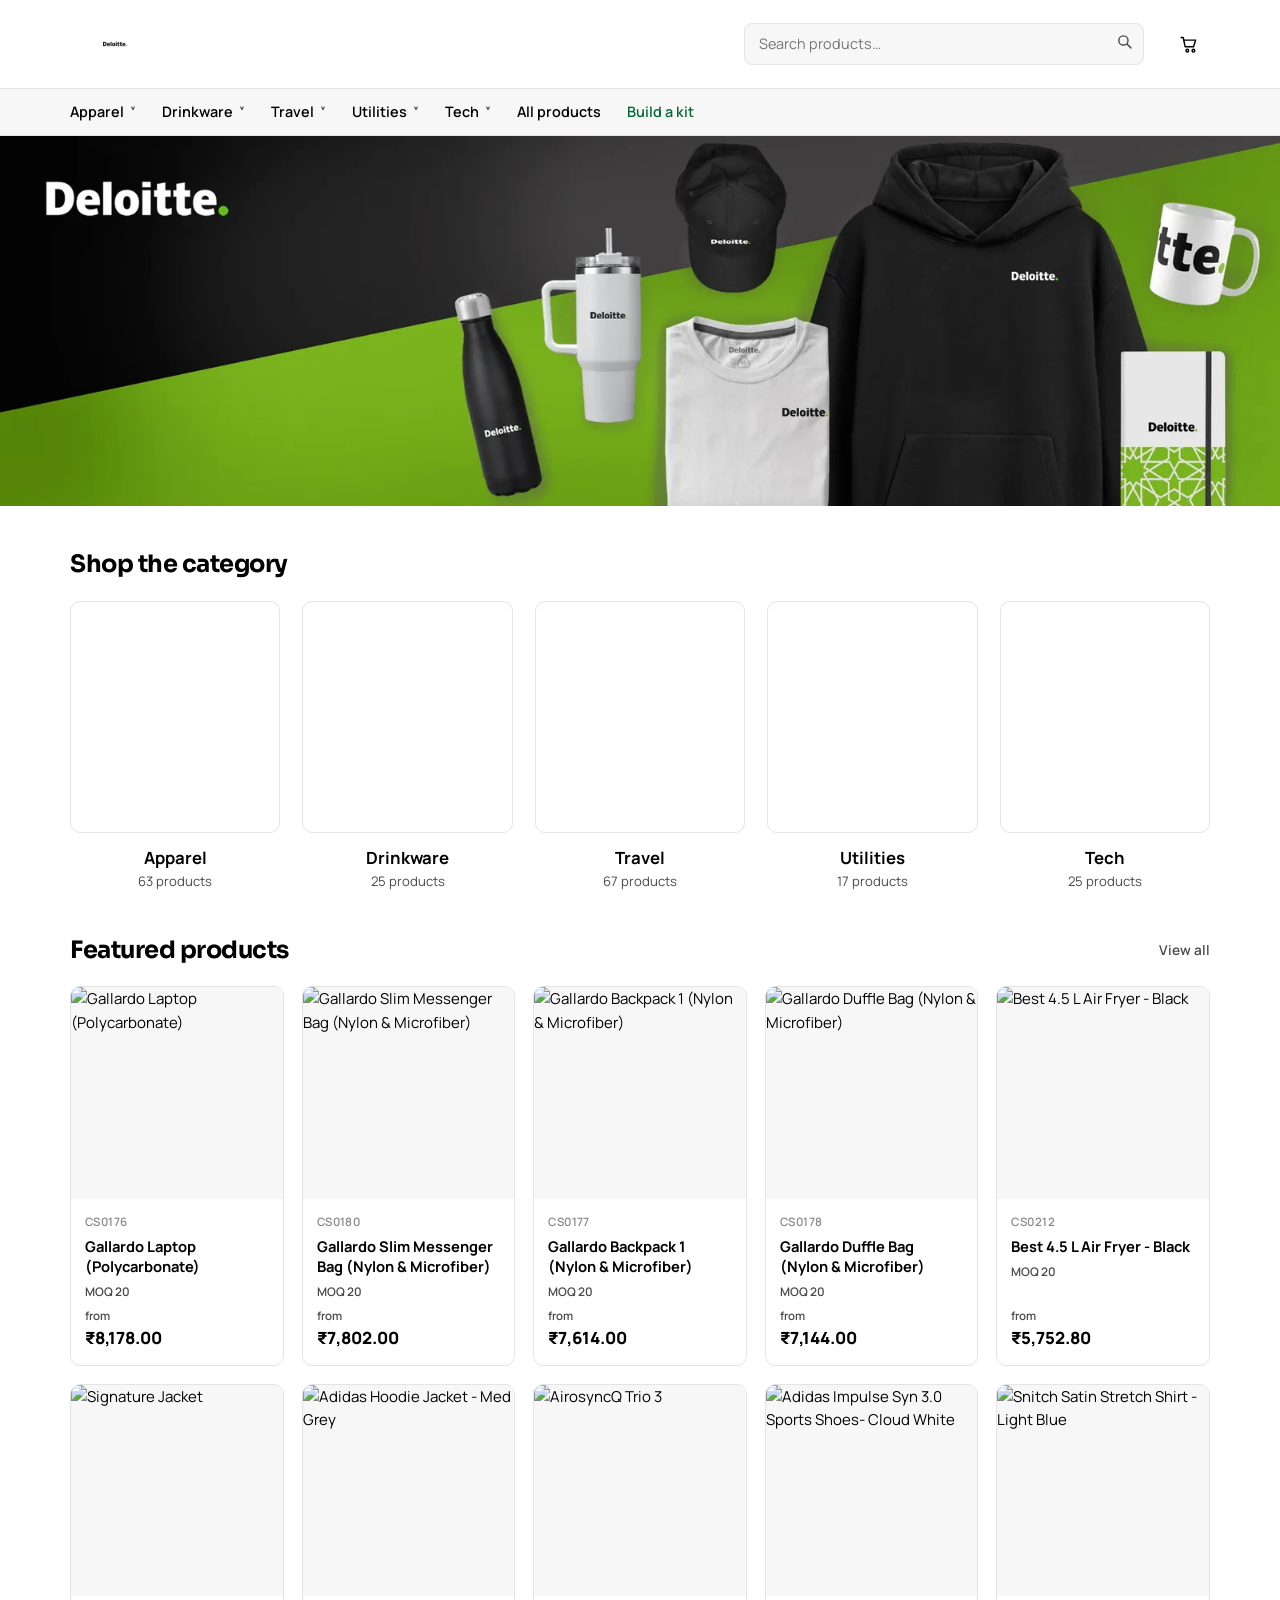
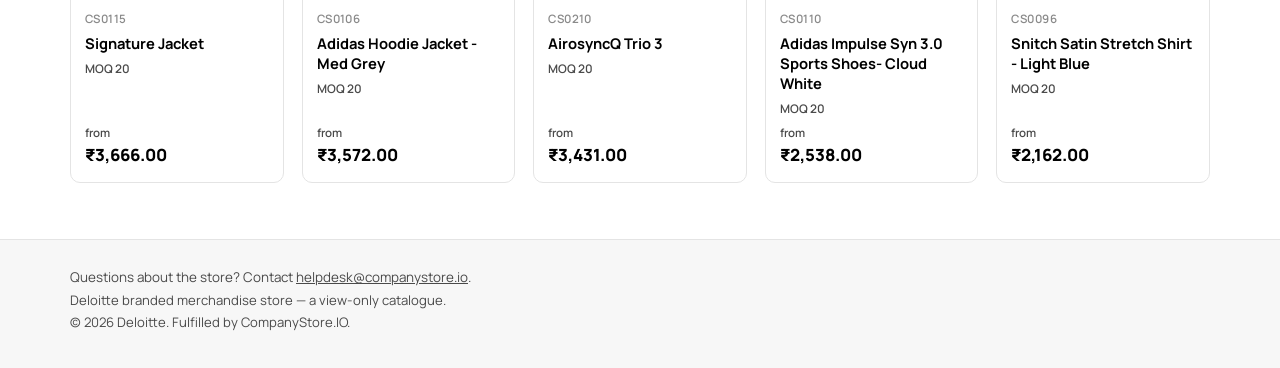
==== commit 959d5596: "Perf/UI parity pass: sized Drive images, drop grey blend mode, debounce filters, WebP hero Local sta" ====
--- a/index.html
+++ b/index.html
@@ -52,7 +52,7 @@
       .sort((a, b) => b.base_price - a.base_price)[0];
     return el('a', { class: 'cat-tile', href: 'category.html?cat=' + encodeURIComponent(c.slug) },
       el('div', { class: 'cat-tile-img' },
-        rep ? el('img', { src: rep.image, alt: '', loading: 'lazy' }) : null),
+        rep ? el('img', { src: imgAt(rep.image, 400), alt: '', loading: 'lazy' }) : null),
       el('div', { class: 'cat-tile-label' }, c.label),
       el('div', { class: 'small muted' }, `${counts[c.slug] || 0} products`));
   }));
--- a/assets/css/app.css
+++ b/assets/css/app.css
@@ -147,7 +147,7 @@
   aspect-ratio: 1; background: var(--off);
   display: flex; align-items: center; justify-content: center; overflow: hidden;
 }
-.card-img img { width: 100%; height: 100%; object-fit: contain; mix-blend-mode: multiply; }
+.card-img img { width: 100%; height: 100%; object-fit: contain; }
 
 .card-body { padding: 14px; display: flex; flex-direction: column; gap: 6px; flex: 1; }
 .card-name { font-weight: 700; font-size: .92rem; line-height: 1.35; }
@@ -167,7 +167,7 @@
 .pdp { display: grid; grid-template-columns: 1fr 1fr; gap: 44px; margin: 32px 0; align-items: start; }
 .pdp > * { min-width: 0; }
 .pdp-img { background: var(--off); border-radius: var(--radius); aspect-ratio: 1; position: sticky; top: 88px; display: flex; align-items: center; justify-content: center; }
-.pdp-img img { width: 92%; height: 92%; object-fit: contain; mix-blend-mode: multiply; }
+.pdp-img img { width: 92%; height: 92%; object-fit: contain; }
 
 .spec-table { width: 100%; border-collapse: collapse; font-size: .88rem; }
 .spec-table td { padding: 7px 0; border-bottom: 1px solid var(--line); vertical-align: top; }
@@ -247,7 +247,7 @@
 .tbl tbody tr:hover { background: var(--off); }
 .tbl .num { text-align: right; font-variant-numeric: tabular-nums; }
 
-.thumb { width: 52px; height: 52px; object-fit: contain; background: var(--off); border-radius: 6px; mix-blend-mode: multiply; }
+.thumb { width: 52px; height: 52px; object-fit: contain; background: var(--off); border-radius: 6px; }
 
 .qty-in { width: 76px; text-align: center; }
 
@@ -516,7 +516,7 @@
 .hero-art { position: relative; background: var(--ink); }
 .hero-slide { display: none; }
 .hero-slide.on { display: block; }
-.hero-slide img { display: block; width: 100%; height: auto; }
+.hero-slide img { display: block; width: 100%; height: auto; aspect-ratio: 2073 / 600; object-fit: cover; }
 .hero-dots { position: absolute; left: 0; right: 0; bottom: 14px;
              display: flex; justify-content: center; gap: 9px; }
 .hero-dot { width: 11px; height: 11px; padding: 0; border: 0; border-radius: 50%;
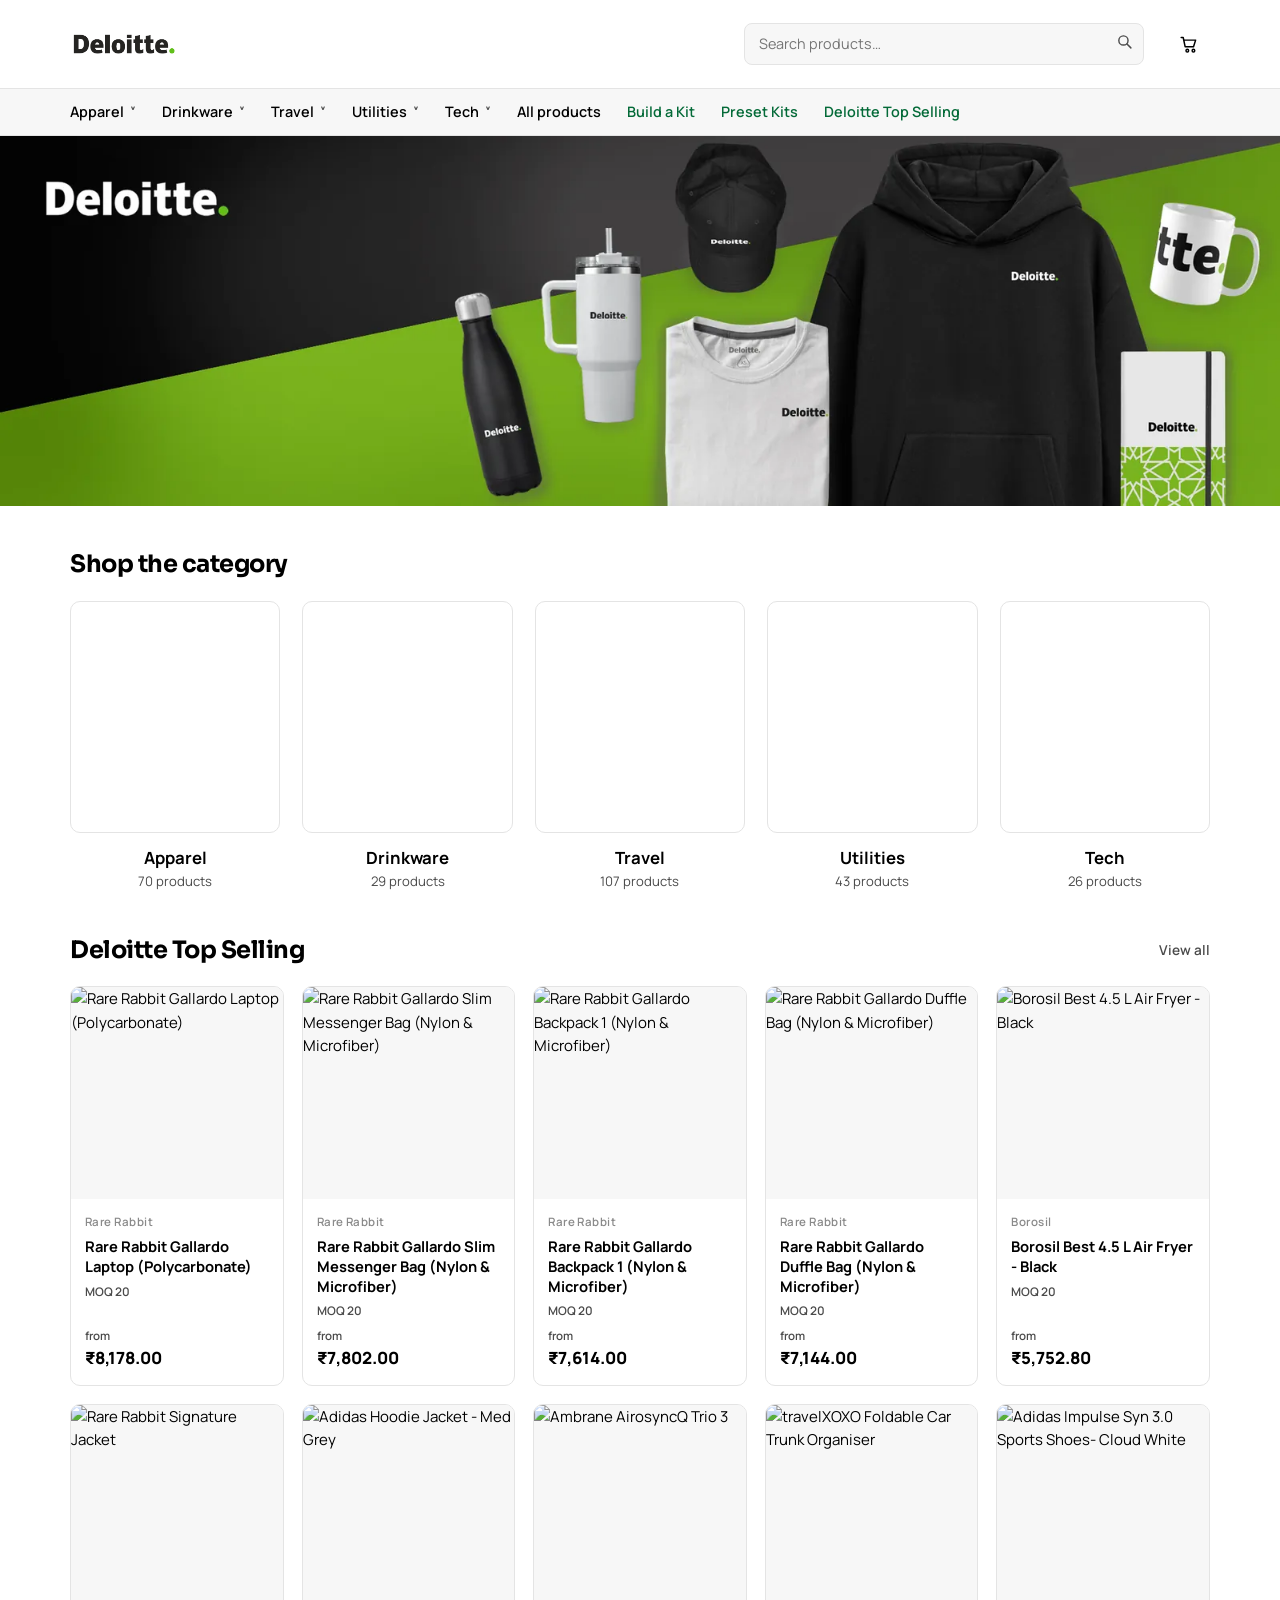
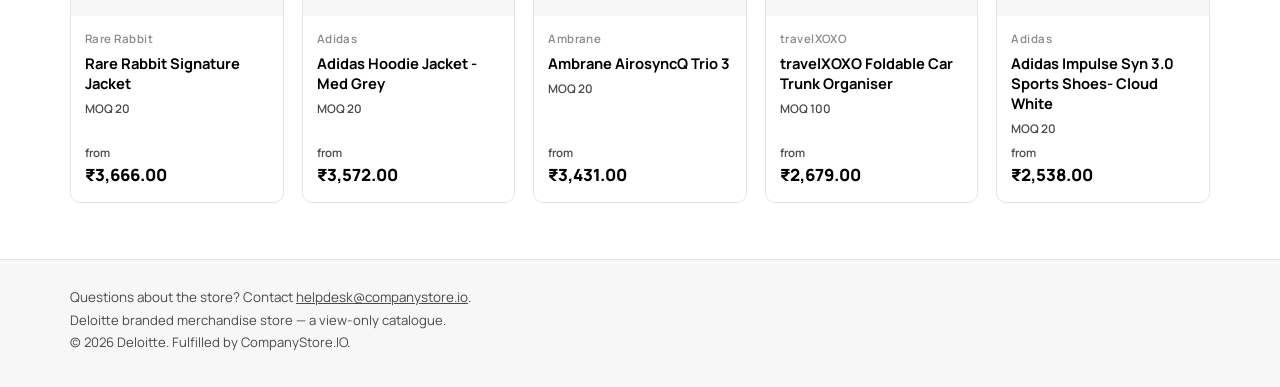
==== commit 59e1c856: "new products" ====
--- a/index.html
+++ b/index.html
@@ -24,7 +24,7 @@
 
     <section class="home-sec">
       <div class="row-between" style="margin-bottom:22px">
-        <h2 style="margin:0">Featured products</h2>
+        <h2 style="margin:0">Deloitte Top Selling</h2>
         <a class="link-quiet" href="all.html">View all</a>
       </div>
       <div class="grid grid-5" id="featured"></div>
--- a/assets/css/app.css
+++ b/assets/css/app.css
@@ -161,6 +161,14 @@
   border-radius: 4px; padding: 2px 7px; font-size: .68rem;
   font-weight: 800; letter-spacing: .05em; text-transform: uppercase;
 }
+
+.card-badges { display: flex; flex-wrap: wrap; gap: 6px; }
+.badge {
+  display: inline-block; border-radius: 4px; padding: 2px 7px; font-size: .64rem;
+  font-weight: 800; letter-spacing: .05em; text-transform: uppercase;
+}
+.badge-top { background: #fff4e0; color: #a15c00; }
+.badge-sustainable { background: #e6f6ea; color: #1a7a3c; }
 
 /* ----------------------------------------------------------------- product */
 
@@ -346,6 +354,33 @@
   .fbar { flex-direction: column; align-items: stretch; }
   .fbar-fld #fq { min-width: 0; width: 100%; }
   .fbar > .btn { margin-left: 0 !important; }
+}
+
+/* --------------------------------------------------------- filter sidebar */
+.catalog-layout { display: grid; grid-template-columns: 232px 1fr; gap: 28px; align-items: start; }
+.catalog-main { min-width: 0; }
+
+.rail-toggle-btn { display: none; margin-bottom: 14px; }
+
+.filter-rail {
+  position: sticky; top: 20px;
+  border: 1px solid var(--line); border-radius: var(--radius);
+  background: #fff; padding: 18px; display: flex; flex-direction: column; gap: 20px;
+}
+.rail-sec + .rail-sec { border-top: 1px solid var(--line); padding-top: 16px; }
+.rail-title { font-size: .72rem; font-weight: 800; letter-spacing: .06em;
+              text-transform: uppercase; color: var(--muted); margin: 0 0 10px; }
+.rail-chips { display: flex; flex-wrap: wrap; gap: 8px; }
+.rail-list { display: flex; flex-direction: column; gap: 10px; }
+.rail-check { display: flex; align-items: center; gap: 9px; font-size: .88rem; cursor: pointer; }
+.rail-check input { width: 16px; height: 16px; accent-color: var(--brand); flex: none; }
+.rail-clear { width: 100%; }
+
+@media (max-width: 900px) {
+  .catalog-layout { grid-template-columns: 1fr; }
+  .rail-toggle-btn { display: inline-flex; }
+  .filter-rail { display: none; position: static; margin-bottom: 18px; }
+  .filter-rail.rail-open { display: flex; }
 }
 
 /* --------------------------------------------------------- kit builder */
@@ -539,6 +574,7 @@
 .cat-tile-label { margin-top: 12px; font-size: 1.05rem; font-weight: 700; }
 
 .grid-5 { grid-template-columns: repeat(5, 1fr); }
+.grid-3 { grid-template-columns: repeat(3, 1fr); }
 
 /* ------------------------------------------------------------------ footer */
 
@@ -555,7 +591,7 @@
   .head-inner { height: auto; flex-wrap: wrap; padding-top: 14px; padding-bottom: 14px; gap: 14px; }
   .search { order: 3; flex-basis: 100%; max-width: none; margin-left: 0; }
   .head-icons { margin-left: auto; }
-  .cat-tiles, .grid-5 { grid-template-columns: repeat(2, 1fr); }
+  .cat-tiles, .grid-5, .grid-3 { grid-template-columns: repeat(2, 1fr); }
   .cat-tile-img { height: 170px; }
 }
 
@@ -650,3 +686,11 @@
   border-radius: var(--radius); padding: 16px 18px; margin: 4px 0 8px;
 }
 .poa-panel strong { display: block; font-size: 1.15rem; margin-bottom: 4px; }
+
+/* ------------------------------------------------- event-kit pages */
+.ek-hero { border-radius: var(--radius); overflow: hidden; background: var(--off); margin-bottom: 18px; }
+.ek-hero img { display: block; width: 100%; height: auto; max-height: 420px; object-fit: cover; }
+.ek-gallery { display: grid; grid-template-columns: repeat(4, 1fr); gap: 14px; }
+.ek-shot { display: block; border-radius: var(--radius); overflow: hidden; background: var(--off); }
+.ek-shot img { display: block; width: 100%; aspect-ratio: 1; object-fit: cover; }
+@media (max-width: 900px) { .ek-gallery { grid-template-columns: repeat(2, 1fr); } }
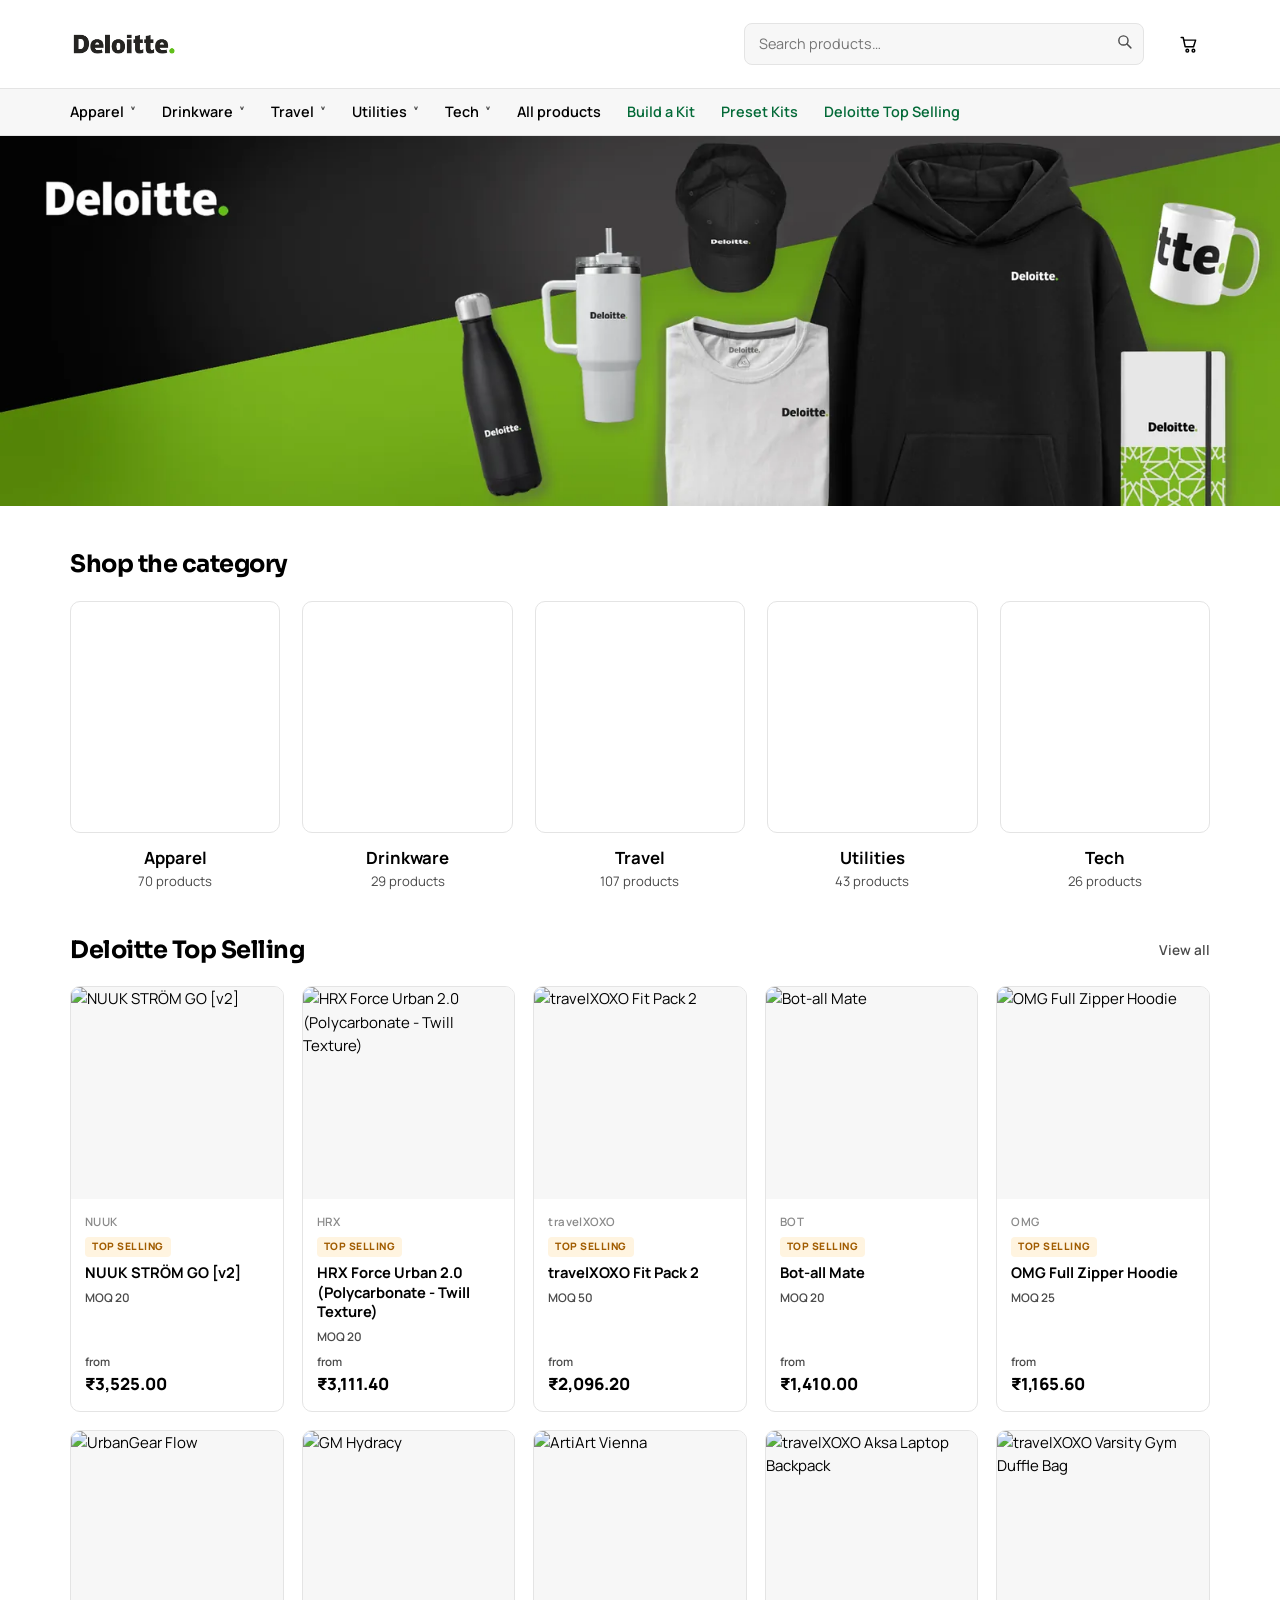
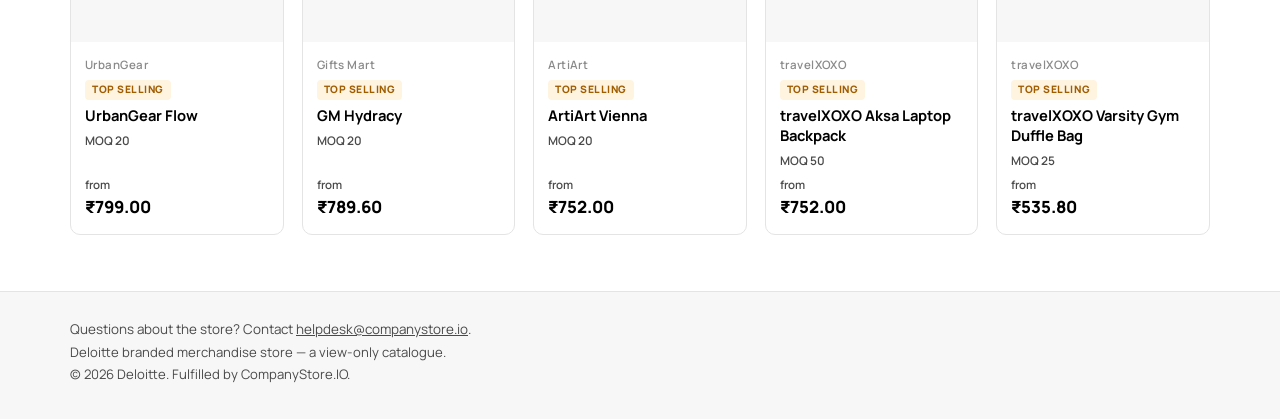
==== commit a663d08e: "new products" ====
--- a/index.html
+++ b/index.html
@@ -57,14 +57,9 @@
       el('div', { class: 'small muted' }, `${counts[c.slug] || 0} products`));
   }));
 
-  // One representative product per subcategory, dearest first, capped at 10.
-  const seen = new Set(), picks = [];
-  for (const p of [...Catalog.products].sort((a, b) => b.base_price - a.base_price)) {
-    if (seen.has(p.subcategory)) continue;
-    seen.add(p.subcategory);
-    picks.push(p);
-    if (picks.length === 10) break;
-  }
+  // The products the sheet actually flags as top selling, dearest first, capped at 10.
+  const picks = Catalog.products.filter(p => p.top_selling)
+    .sort((a, b) => b.base_price - a.base_price).slice(0, 10);
   document.getElementById('featured').append(...picks.map(productCard));
 })();
 
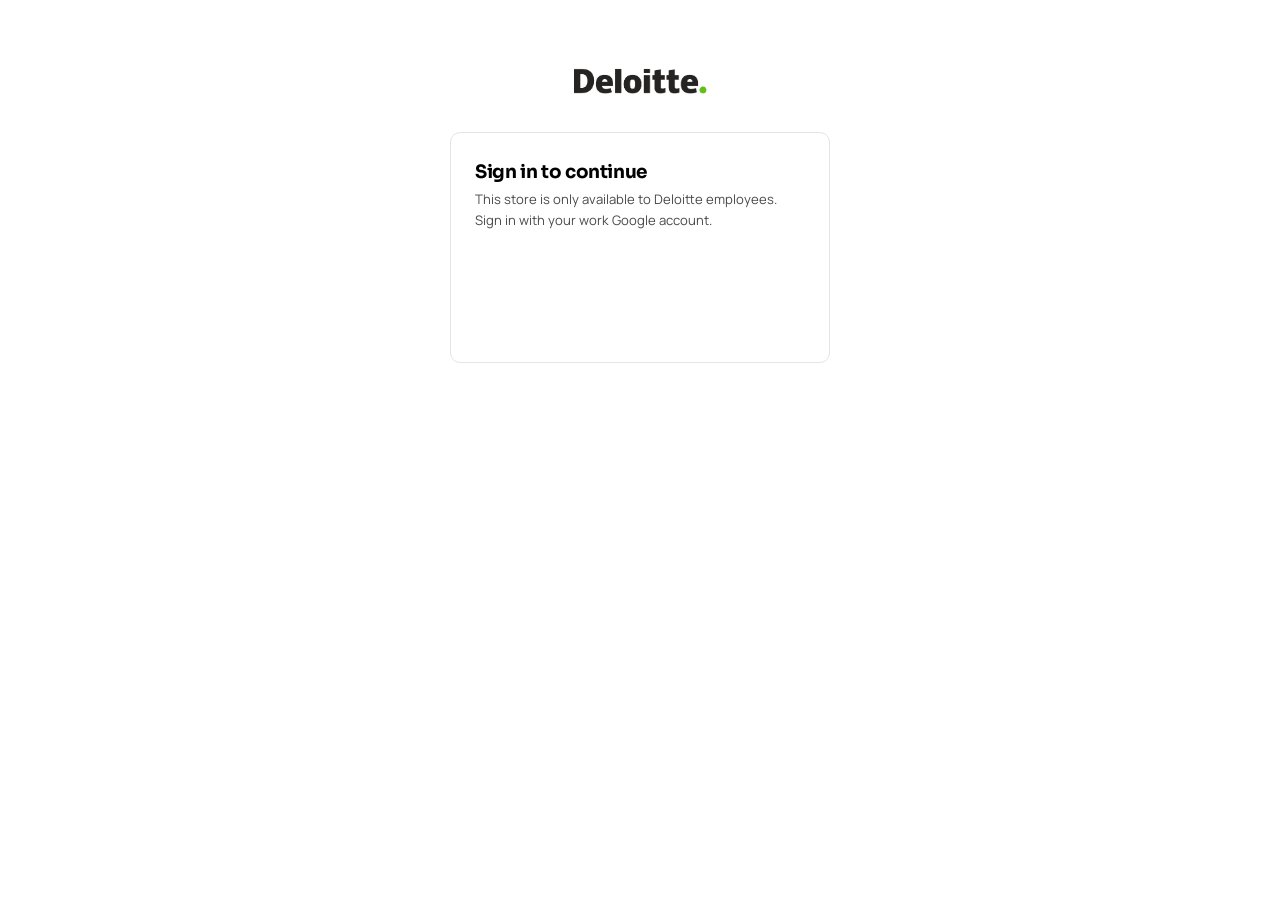
==== commit 38bda45d: "new products" ====
--- a/index.html
+++ b/index.html
@@ -2,6 +2,7 @@
 <html lang="en">
 <head>
 <meta charset="utf-8">
+<script>if(!sessionStorage.getItem('cs_session')){location.replace('login.html?next='+encodeURIComponent(location.pathname.split('/').pop()||'index.html'));}</script>
 <meta name="viewport" content="width=device-width,initial-scale=1">
 <meta name="robots" content="noindex,nofollow">
 <title>Deloitte Merchandise Store</title>
